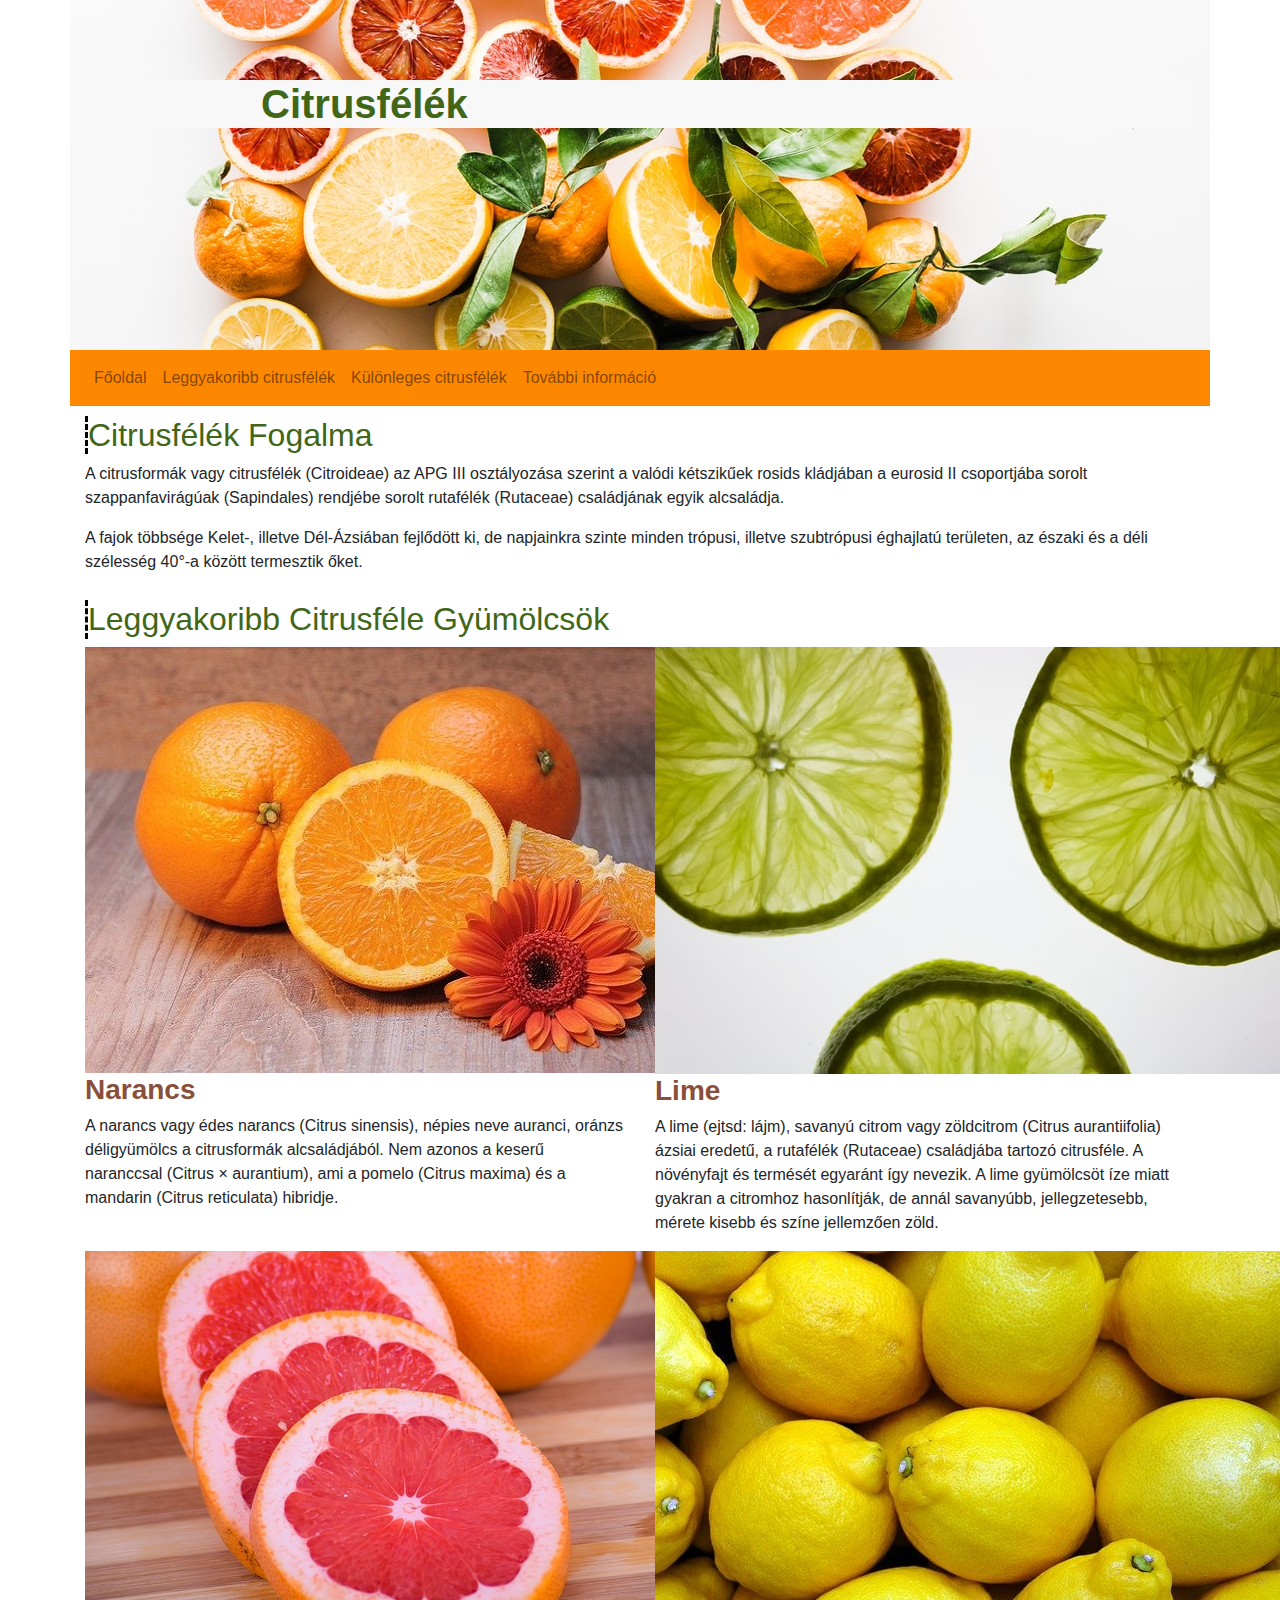
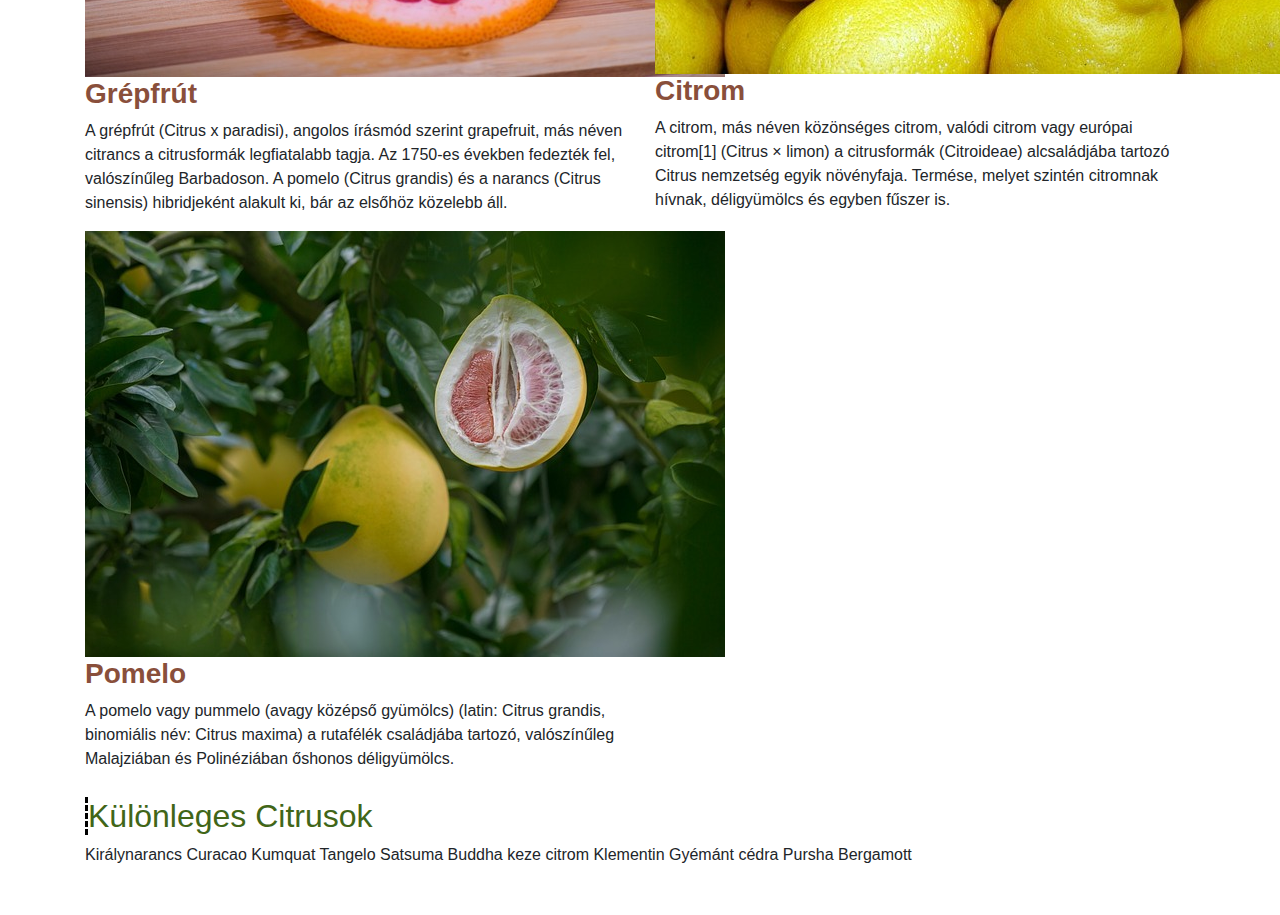
==== index.html @ 8a2c6ae0 "első mentés" ====
<!DOCTYPE html>
<html lang="hu">

<head> 
    <meta charset="utf-8">   
    <meta name="viewport" content="width=device-width, initial-scale=1, shrink-to-fit=no">    
    <link rel="stylesheet" href="bootstrap/css/bootstrap.min.css"> 
    <link rel="stylesheet" href="css/style.css">  
    <title>Citrusfélék</title> 
</head>

<body>
    <header class="container">
        <div class="row">
            <div class="col-12">
                <h1 class="d-none d-sm-block">Citrusfélék</h1>
            </div>
        </div>
    </header>
    <nav class="container navbar navbar-expand-lg navbar-light navbar">      
        <button class="navbar-toggler ml-auto" type="button" data-toggle="collapse" data-target="#navbarNavAltMarkup" aria-controls="navbarNavAltMarkup" aria-expanded="false" aria-label="Toggle navigation">
          <span class="navbar-toggler-icon"></span>
        </button>
        <div class="collapse navbar-collapse" id="navbarNavAltMarkup">
          <div class="navbar-nav">
            <a class="nav-link" href="index.html">Főoldal <span class="sr-only">(current)</span></a>
            <a class="nav-link" href="index.html#leggyakoribb">Leggyakoribb citrusfélék</a>
            <a class="nav-link" href="index.html#kulonleges">Különleges citrusfélék</a>   
            <a class="nav-link" href="hu.wikipedia.org/wiki/Citrusform%C3%A1k" target="_blank">További információ</a>         
          </div>
        </div>
      </nav>
    <main class="container ">
        <article class="row">
            <div class="col-12">
                <h2>Citrusfélék fogalma</h2>
                <p>
                    A citrusformák vagy citrusfélék (Citroideae) az APG III osztályozása szerint a valódi kétszikűek
                    rosids kládjában a eurosid II csoportjába sorolt szappanfavirágúak (Sapindales) rendjébe sorolt
                    rutafélék (Rutaceae) családjának egyik alcsaládja.
                </p>
                <p>A fajok többsége Kelet-, illetve Dél-Ázsiában fejlődött ki, de napjainkra szinte minden trópusi,
                    illetve szubtrópusi éghajlatú területen, az északi és a déli szélesség 40°-a között termesztik őket.
                </p>
            </div>
        </article>
        <article class="row">
            <div class="col-12">
                <h2 id="leggyakoribb">Leggyakoribb citrusféle gyümölcsök</h2>
            </div>
            <div class="col-sm-6 col-lg-6 col-12">
                <img src="img/narancs.jpg" alt="Narancs">
                <h3>Narancs</h3>
                <p>A narancs vagy édes narancs (Citrus sinensis), népies neve auranci, oránzs déligyümölcs a citrusformák alcsaládjából. Nem azonos a keserű naranccsal (Citrus × aurantium), ami a pomelo (Citrus maxima) és a mandarin (Citrus reticulata) hibridje.</p>
            </div>
           <div class="col-sm-6 col-lg-6 col-12">
               <img src="img/lime2.jpg" alt="Lime">
               <h3>Lime</h3>
               <p>A lime (ejtsd: lájm), savanyú citrom vagy zöldcitrom (Citrus aurantiifolia) ázsiai eredetű, a rutafélék (Rutaceae) családjába tartozó citrusféle. A növényfajt és termését egyaránt így nevezik. A lime gyümölcsöt íze miatt gyakran a citromhoz hasonlítják, de annál savanyúbb, jellegzetesebb, mérete kisebb és színe jellemzően zöld.</p>
           </div>
           <div class="col-sm-6 col-lg-6 col-12">
               <img src="img/grapefruit.jpg" alt="Grapefruit">
               <h3>Grépfrút</h3>
               <p>A grépfrút (Citrus x paradisi), angolos írásmód szerint grapefruit, más néven citrancs a citrusformák legfiatalabb tagja. Az 1750-es években fedezték fel, valószínűleg Barbadoson. A pomelo (Citrus grandis) és a narancs (Citrus sinensis) hibridjeként alakult ki, bár az elsőhöz közelebb áll. </p>
           </div>
           <div class="col-sm-6 col-lg-6 col-12">
                <img src="img/citrom.jpg" alt="Citrom">
                <h3>Citrom</h3>
                <p>A citrom, más néven közönséges citrom, valódi citrom vagy európai citrom[1] (Citrus × limon) a citrusformák (Citroideae) alcsaládjába tartozó Citrus nemzetség egyik növényfaja. Termése, melyet szintén citromnak hívnak, déligyümölcs és egyben fűszer is.</p>
           </div>                    
            <div class="col-sm-6 col-lg-6 col-12">
                <img src="img/pomelo.jpg" alt="Pomelo">
                <h3>Pomelo</h3>
                <p>A pomelo vagy pummelo (avagy középső gyümölcs) (latin: Citrus grandis, binomiális név: Citrus maxima) a rutafélék családjába tartozó, valószínűleg Malajziában és Polinéziában őshonos déligyümölcs. </p>
            </div>
        </article>
        <article class="row mb-5">
            <div class="col-12">
                <h2 id="kulonleges">Különleges citrusok</h2>               
                    Királynarancs
                    Curacao
                    Kumquat
                    Tangelo
                    Satsuma
                    Buddha keze citrom
                    Klementin
                    Gyémánt cédra
                    Pursha
                    Bergamott                
            </div>
        </article>
    </main>    
    <script src="bootstrap/js/jquery-3.5.1.min.js"></script>
    <script src="bootstrap/js/bootstrap.min.js"></script>    
</body>

</html>
---- css/style.css ----
header{    
    background-position: center center;
    height: 350px;
    background-image: url('/img/bg2.jpg')
}

h1{
    background-color: rgb(248, 248, 248);
    text-shadow: 15px;
    margin-top: 80px;
    padding-left: 11rem;   
    font-weight: bold; 
    font-family: Verdana, Geneva, Tahoma, sans-serif;
    color: #416618;
}

h2{    
    margin-top: 10px;  
    border-left: 3px dashed black; 
    text-transform: capitalize; 
    color: #416618;
}

h3{    
    font-weight: bold;
    color: #894f3b;    
}


li{
    list-style-image: url(../img/lemon2.png);
}


td,th{
    text-align: center;
}

thead>tr:first-child{    
    letter-spacing: 2px;    
}

.navbar{
    background-color: #fd8800;
}
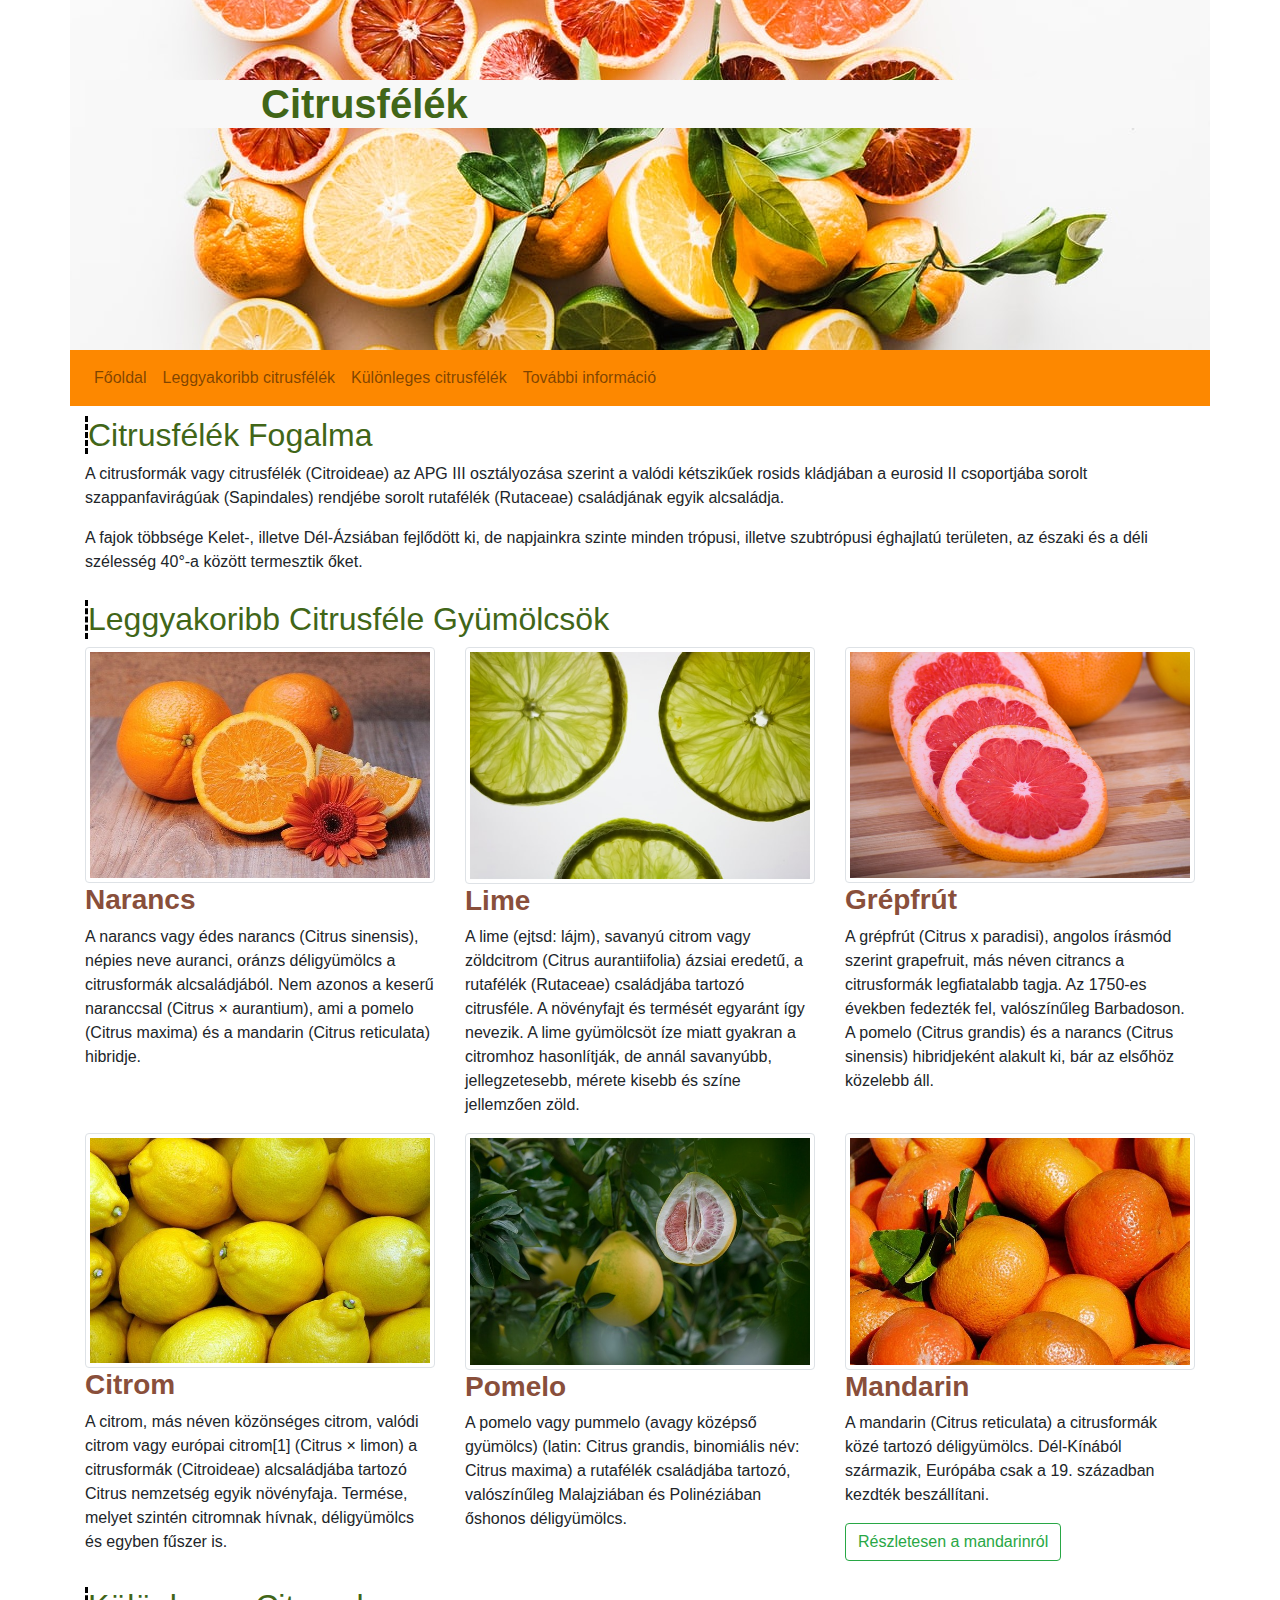
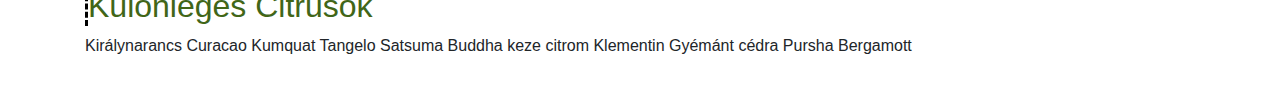
==== commit 54d63f02: "második mentés" ====
--- a/index.html
+++ b/index.html
@@ -48,30 +48,38 @@
             <div class="col-12">
                 <h2 id="leggyakoribb">Leggyakoribb citrusféle gyümölcsök</h2>
             </div>
-            <div class="col-sm-6 col-lg-6 col-12">
-                <img src="img/narancs.jpg" alt="Narancs">
+            <div class="col-sm-4 col-lg-4 col-12">
+                <img src="img/narancs.jpg" alt="Narancs" class="img-thumbnail img-fluid">
                 <h3>Narancs</h3>
                 <p>A narancs vagy édes narancs (Citrus sinensis), népies neve auranci, oránzs déligyümölcs a citrusformák alcsaládjából. Nem azonos a keserű naranccsal (Citrus × aurantium), ami a pomelo (Citrus maxima) és a mandarin (Citrus reticulata) hibridje.</p>
             </div>
-           <div class="col-sm-6 col-lg-6 col-12">
-               <img src="img/lime2.jpg" alt="Lime">
+           <div class="col-sm-4 col-lg-4 col-12">
+               <img src="img/lime2.jpg" alt="Lime" class="img-thumbnail img-fluid">
                <h3>Lime</h3>
                <p>A lime (ejtsd: lájm), savanyú citrom vagy zöldcitrom (Citrus aurantiifolia) ázsiai eredetű, a rutafélék (Rutaceae) családjába tartozó citrusféle. A növényfajt és termését egyaránt így nevezik. A lime gyümölcsöt íze miatt gyakran a citromhoz hasonlítják, de annál savanyúbb, jellegzetesebb, mérete kisebb és színe jellemzően zöld.</p>
            </div>
-           <div class="col-sm-6 col-lg-6 col-12">
-               <img src="img/grapefruit.jpg" alt="Grapefruit">
+           <div class="col-sm-4 col-lg-4 col-12">
+               <img src="img/grapefruit.jpg" alt="Grapefruit" class="img-thumbnail img-fluid">
                <h3>Grépfrút</h3>
                <p>A grépfrút (Citrus x paradisi), angolos írásmód szerint grapefruit, más néven citrancs a citrusformák legfiatalabb tagja. Az 1750-es években fedezték fel, valószínűleg Barbadoson. A pomelo (Citrus grandis) és a narancs (Citrus sinensis) hibridjeként alakult ki, bár az elsőhöz közelebb áll. </p>
            </div>
-           <div class="col-sm-6 col-lg-6 col-12">
-                <img src="img/citrom.jpg" alt="Citrom">
+           <div class="col-sm-4 col-lg-4 col-12">
+                <img src="img/citrom.jpg" alt="Citrom" class="img-thumbnail img-fluid">
                 <h3>Citrom</h3>
                 <p>A citrom, más néven közönséges citrom, valódi citrom vagy európai citrom[1] (Citrus × limon) a citrusformák (Citroideae) alcsaládjába tartozó Citrus nemzetség egyik növényfaja. Termése, melyet szintén citromnak hívnak, déligyümölcs és egyben fűszer is.</p>
            </div>                    
-            <div class="col-sm-6 col-lg-6 col-12">
-                <img src="img/pomelo.jpg" alt="Pomelo">
+            <div class="col-sm-4 col-lg-4 col-12">
+                <img src="img/pomelo.jpg" alt="Pomelo" class="img-thumbnail img-fluid">
                 <h3>Pomelo</h3>
                 <p>A pomelo vagy pummelo (avagy középső gyümölcs) (latin: Citrus grandis, binomiális név: Citrus maxima) a rutafélék családjába tartozó, valószínűleg Malajziában és Polinéziában őshonos déligyümölcs. </p>
+            </div>
+            <div class="col-sm-4 col-lg-4 col-12">
+                <img src="img/mandarin.jpg" alt="Mandarin" class="img-thumbnail img-fluid">
+                <h3>Mandarin</h3>
+                <p>A mandarin (Citrus reticulata) a citrusformák közé tartozó déligyümölcs. Dél-Kínából származik, Európába csak a 19. században kezdték beszállítani.
+
+                </p>
+                <P><a href="mandarin.html" class="btn btn-outline-success text-end">Részletesen a mandarinról</a></P>
             </div>
         </article>
         <article class="row mb-5">
--- a/css/style.css
+++ b/css/style.css
@@ -45,3 +45,7 @@
     background-color: #fd8800;
 }
 
+p{
+    
+}
+
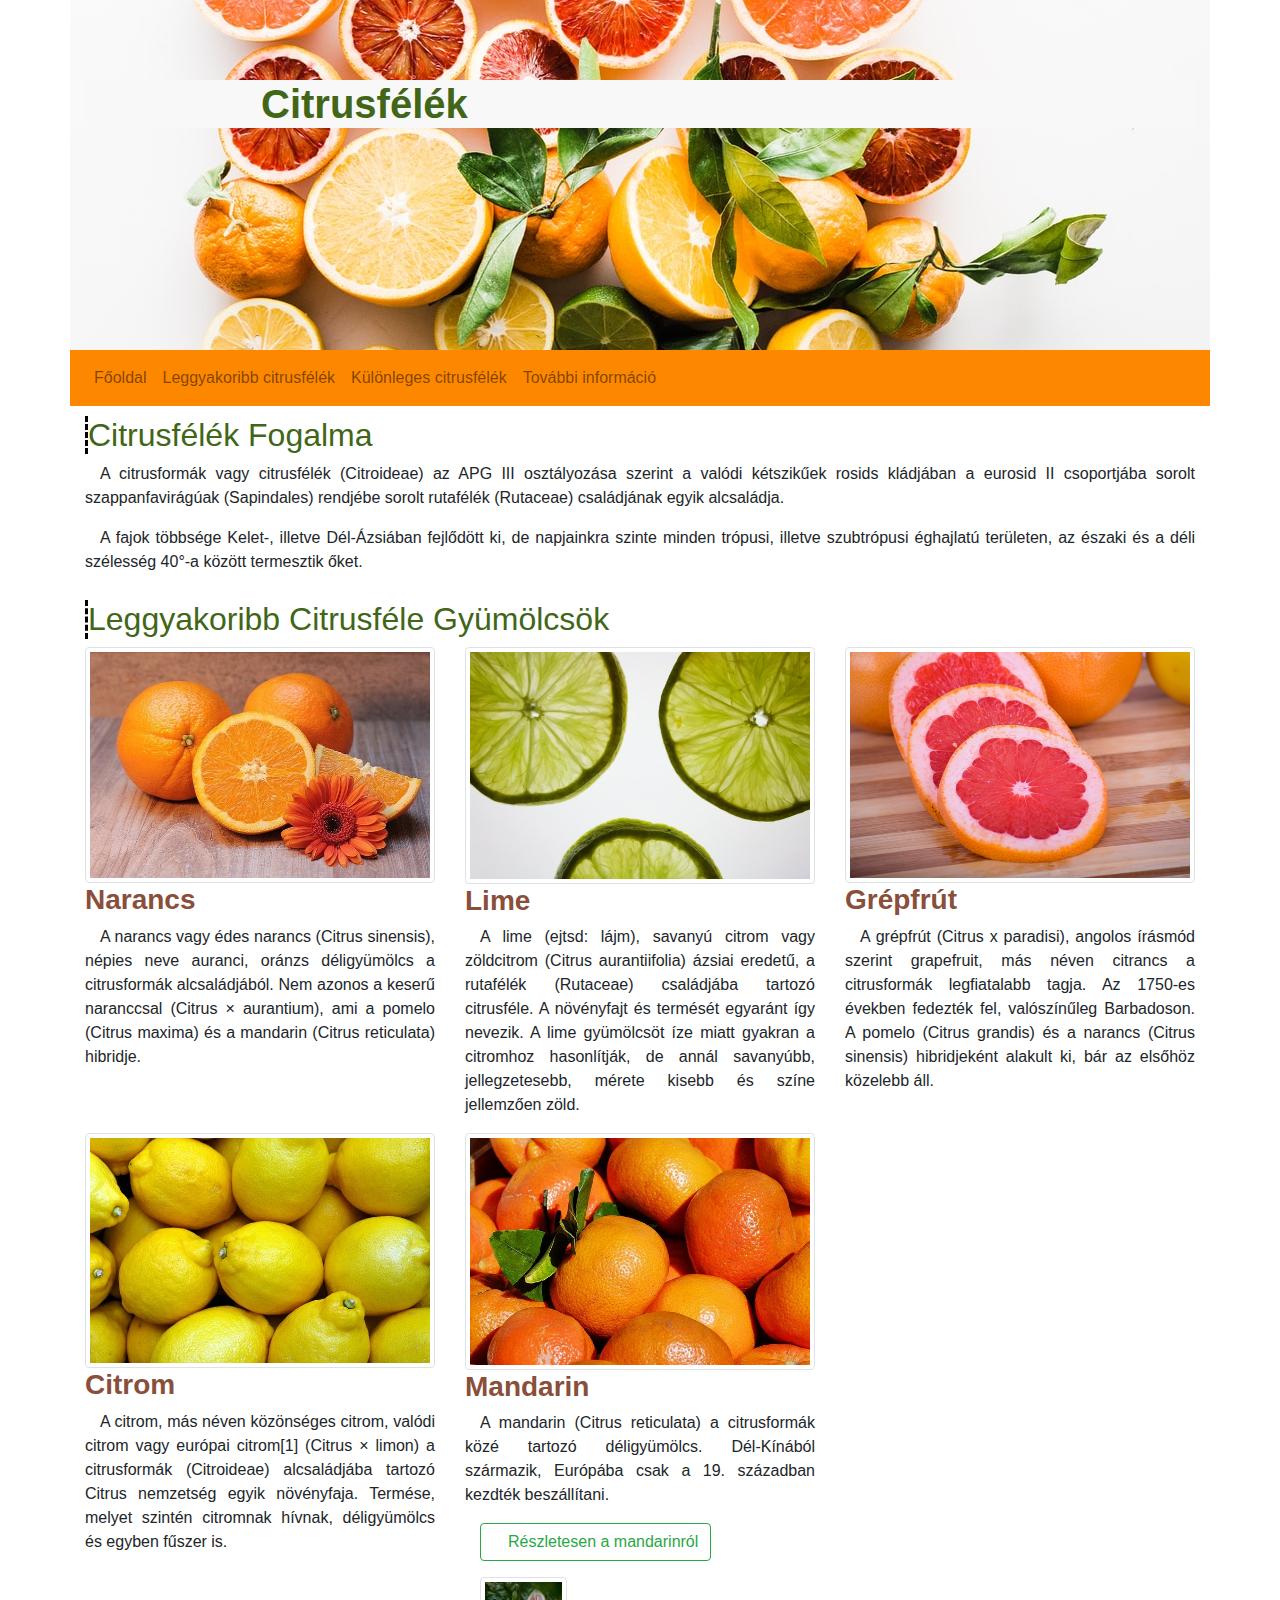
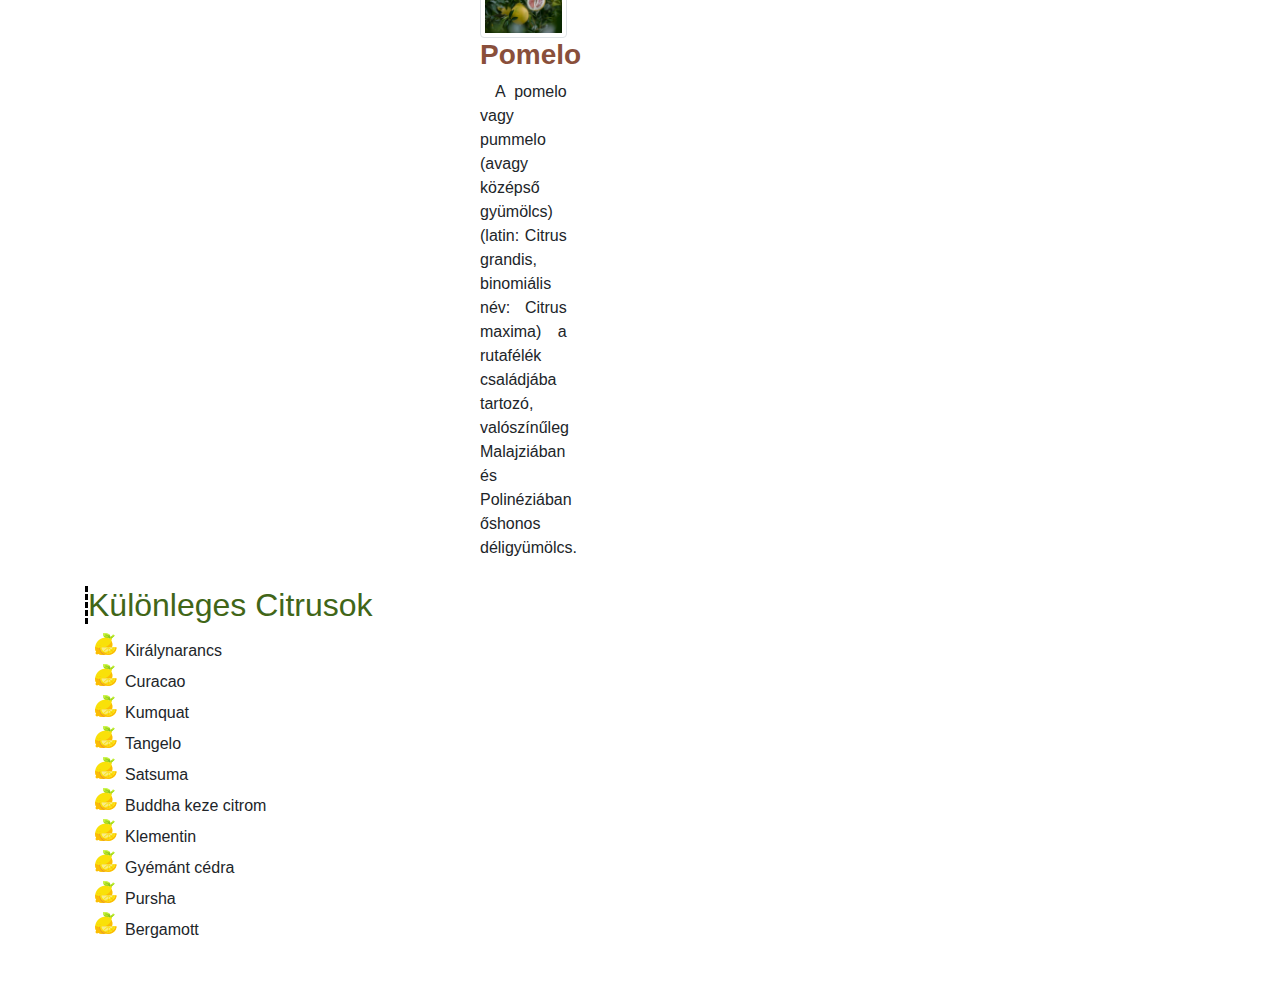
==== commit 22cfc304: "kész feladat" ====
--- a/index.html
+++ b/index.html
@@ -67,34 +67,35 @@
                 <img src="img/citrom.jpg" alt="Citrom" class="img-thumbnail img-fluid">
                 <h3>Citrom</h3>
                 <p>A citrom, más néven közönséges citrom, valódi citrom vagy európai citrom[1] (Citrus × limon) a citrusformák (Citroideae) alcsaládjába tartozó Citrus nemzetség egyik növényfaja. Termése, melyet szintén citromnak hívnak, déligyümölcs és egyben fűszer is.</p>
-           </div>                    
+           </div> 
+           <div class="col-sm-4 col-lg-4 col-12">
+            <img src="img/mandarin.jpg" alt="Mandarin" class="img-thumbnail img-fluid">
+            <h3>Mandarin</h3>
+            <p>A mandarin (Citrus reticulata) a citrusformák közé tartozó déligyümölcs. Dél-Kínából származik, Európába csak a 19. században kezdték beszállítani. </p>
+            <P><a href="mandarin.html" class="btn btn-outline-success text-end">Részletesen a mandarinról</a></P>                   
             <div class="col-sm-4 col-lg-4 col-12">
                 <img src="img/pomelo.jpg" alt="Pomelo" class="img-thumbnail img-fluid">
                 <h3>Pomelo</h3>
                 <p>A pomelo vagy pummelo (avagy középső gyümölcs) (latin: Citrus grandis, binomiális név: Citrus maxima) a rutafélék családjába tartozó, valószínűleg Malajziában és Polinéziában őshonos déligyümölcs. </p>
             </div>
-            <div class="col-sm-4 col-lg-4 col-12">
-                <img src="img/mandarin.jpg" alt="Mandarin" class="img-thumbnail img-fluid">
-                <h3>Mandarin</h3>
-                <p>A mandarin (Citrus reticulata) a citrusformák közé tartozó déligyümölcs. Dél-Kínából származik, Európába csak a 19. században kezdték beszállítani.
-
-                </p>
-                <P><a href="mandarin.html" class="btn btn-outline-success text-end">Részletesen a mandarinról</a></P>
+ 
             </div>
         </article>
         <article class="row mb-5">
             <div class="col-12">
-                <h2 id="kulonleges">Különleges citrusok</h2>               
-                    Királynarancs
-                    Curacao
-                    Kumquat
-                    Tangelo
-                    Satsuma
-                    Buddha keze citrom
-                    Klementin
-                    Gyémánt cédra
-                    Pursha
-                    Bergamott                
+                <h2 id="kulonleges">Különleges citrusok</h2>
+                <ul>
+                    <li>Királynarancs</li>
+                    <li>Curacao</li>
+                    <li>Kumquat</li>
+                    <li>Tangelo</li>
+                    <li>Satsuma</li>
+                    <li>Buddha keze citrom</li>
+                    <li>Klementin</li>
+                    <li>Gyémánt cédra</li>
+                    <li>Pursha</li>
+                    <li>Bergamott</li>
+                </ul>                          
             </div>
         </article>
     </main>    
--- a/css/style.css
+++ b/css/style.css
@@ -46,6 +46,11 @@
 }
 
 p{
-    
+    text-align: justify;
+    text-indent: 15px;
 }
 
+table{
+    text-transform: uppercase;
+}
+
